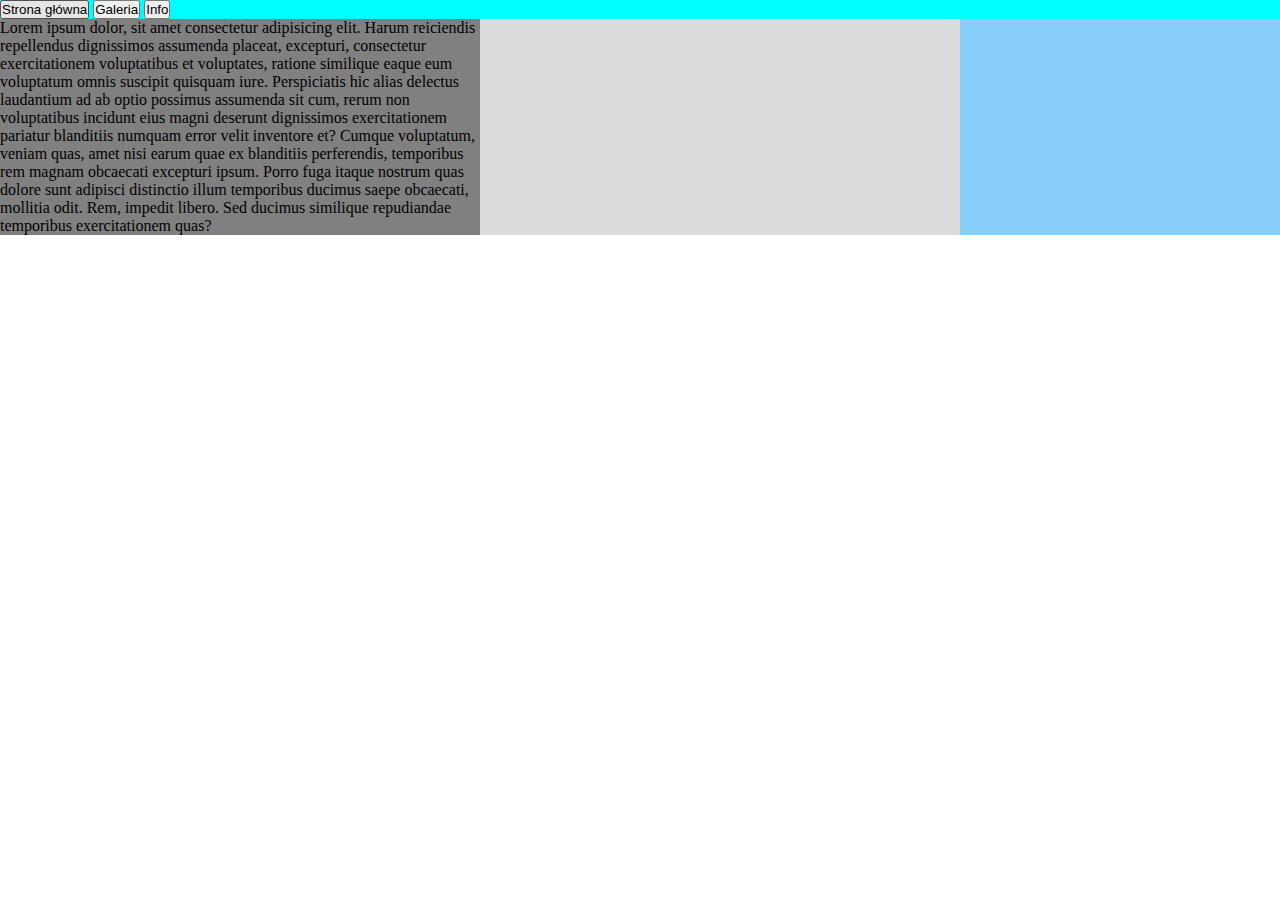
==== index.html @ bdead1b6 "Eksperymenty" ====
<!DOCTYPE html>
<html lang="en">
<head>
    <meta charset="UTF-8">
    <meta name="viewport" content="width=device-width, initial-scale=1.0">
    <title>Strona</title>
    <link rel="stylesheet" href="style.css">
</head>
<body>
    <div class="container">
    <header>
        <button>Strona główna</button>
        <button>Galeria</button>
        <button>Info</button>
    </header>
    <main>
        <article>Lorem ipsum dolor, sit amet consectetur adipisicing elit.
             Harum reiciendis repellendus dignissimos assumenda placeat, excepturi,
              consectetur exercitationem voluptatibus et voluptates,
               ratione similique eaque eum voluptatum omnis suscipit quisquam iure.
                Perspiciatis hic alias delectus laudantium ad ab optio possimus assumenda sit cum,
                 rerum non voluptatibus incidunt eius magni deserunt dignissimos exercitationem pariatur blanditiis numquam error velit inventore et?
                  Cumque voluptatum, veniam quas, amet nisi earum quae ex blanditiis perferendis, temporibus rem magnam obcaecati excepturi ipsum.
                   Porro fuga itaque nostrum quas dolore sunt adipisci distinctio illum temporibus ducimus saepe obcaecati, mollitia odit. Rem, impedit libero.
                    Sed ducimus similique repudiandae temporibus exercitationem quas?</article>
    </main>
    <aside></aside>
    <footer></footer>
    </div>
</body>
</html>
---- style.css ----
*{
    padding: 0;
    margin: 0;
    box-sizing: border-box;
}
.container{
    display: flex;
    flex-wrap: wrap;
}
header{
    background-color: aqua;
    width: 100%;
}
main{
    background-color: gainsboro;
    width:75%;
}
main>article{
    width: 50%;
    background-color: gray;
}
aside{
    background-color: lightskyblue;
    width:25%;
}
footer{
    background-color: mediumblue;
    width: 100%;
}
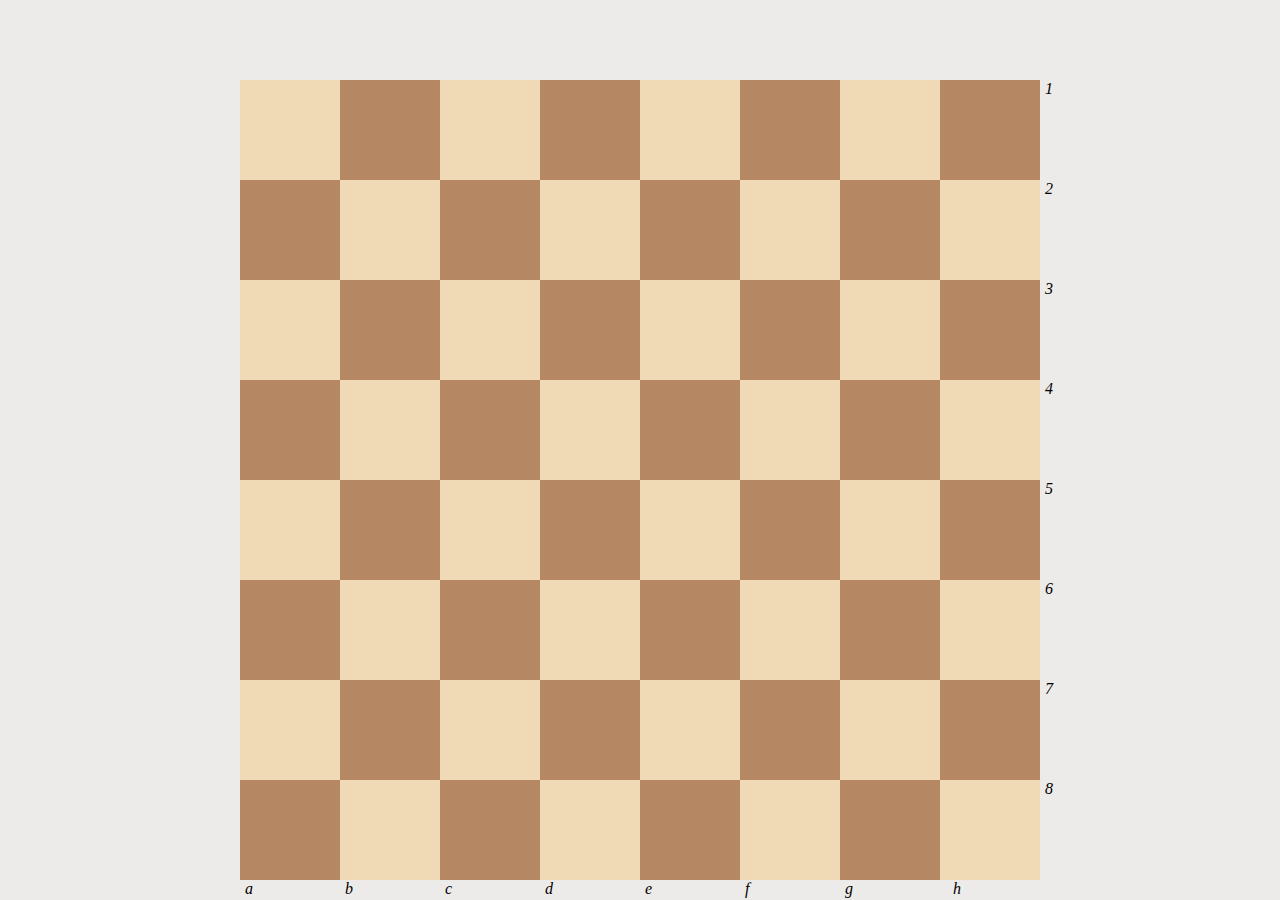
==== commit 24e38a68: "Dodano relatywność" ====
--- a/index.html
+++ b/index.html
@@ -2,30 +2,183 @@
 <html lang="en">
 <head>
     <meta charset="UTF-8">
-    <meta name="viewport" content="width=device-width, initial-scale=1.0">
-    <title>Strona</title>
-    <link rel="stylesheet" href="style.css">
+    <title>Strona główna</title>
+    <link rel="stylesheet" href="css/style.css">
 </head>
 <body>
-    <div class="container">
-    <header>
-        <button>Strona główna</button>
-        <button>Galeria</button>
-        <button>Info</button>
-    </header>
-    <main>
-        <article>Lorem ipsum dolor, sit amet consectetur adipisicing elit.
-             Harum reiciendis repellendus dignissimos assumenda placeat, excepturi,
-              consectetur exercitationem voluptatibus et voluptates,
-               ratione similique eaque eum voluptatum omnis suscipit quisquam iure.
-                Perspiciatis hic alias delectus laudantium ad ab optio possimus assumenda sit cum,
-                 rerum non voluptatibus incidunt eius magni deserunt dignissimos exercitationem pariatur blanditiis numquam error velit inventore et?
-                  Cumque voluptatum, veniam quas, amet nisi earum quae ex blanditiis perferendis, temporibus rem magnam obcaecati excepturi ipsum.
-                   Porro fuga itaque nostrum quas dolore sunt adipisci distinctio illum temporibus ducimus saepe obcaecati, mollitia odit. Rem, impedit libero.
-                    Sed ducimus similique repudiandae temporibus exercitationem quas?</article>
-    </main>
-    <aside></aside>
-    <footer></footer>
-    </div>
+    <div class="calosc">
+    <div class="szachownica">
+        <div id="1"></div>
+        <div id="2"></div>
+        <div id="3"></div>
+        <div id="4"></div>
+        <div id="5"></div>
+        <div id="6"></div>
+        <div id="7"></div>
+        <div id="8"><i class="numlic">1</i></div>
+        <div id="9"></div>
+        <div id="10"></div>
+        <div id="11"></div>
+        <div id="12"></div>
+        <div id="13"></div>
+        <div id="14"></div>
+        <div id="15"></div>
+        <div id="16"><i class="numlic">2</i></div>
+        <div id="17"></div>
+        <div id="18"></div>
+        <div id="19"></div>
+        <div id="20"></div>
+        <div id="21"></div>
+        <div id="22"></div>
+        <div id="23"></div>
+        <div id="24"><i class="numlic">3</i></div>
+        <div id="25"></div>
+        <div id="26"></div>
+        <div id="27"></div>
+        <div id="28"></div>
+        <div id="29"></div>
+        <div id="30"></div>
+        <div id="31"></div>
+        <div id="32"><i class="numlic">4</i></div>
+        <div id="33"></div>
+        <div id="34"></div>
+        <div id="35"></div>
+        <div id="36"></div>
+        <div id="37"></div>
+        <div id="38"></div>
+        <div id="39"></div>
+        <div id="40"><i class="numlic">5</i></div>
+        <div id="41"></div>
+        <div id="42"></div>
+        <div id="43"></div>
+        <div id="44"></div>
+        <div id="45"></div>
+        <div id="46"></div>
+        <div id="47"></div>
+        <div id="48"><i class="numlic">6</i></div>
+        <div id="49"></div>
+        <div id="50"></div>
+        <div id="51"></div>
+        <div id="52"></div>
+        <div id="53"></div>
+        <div id="54"></div>
+        <div id="55"></div>
+        <div id="56"><i class="numlic">7</i></div>
+        <div id="57"><i class="numalf">a</i></div>
+        <div id="58"><i class="numalf">b</i></div>
+        <div id="59"><i class="numalf">c</i></div>
+        <div id="60"><i class="numalf">d</i></div>
+        <div id="61"><i class="numalf">e</i></div>
+        <div id="62"><i class="numalf">f</i></div>
+        <div id="63"><i class="numalf">g</i><i></i></div>
+        <div id="64"> <i class="numlic">8</i><i class="numalf">h</i></div>
+ </div>
+</div>
+
+
+<script>
+    //wylaczanie wyswietlania bledu wyswietlania obrazu
+    document.addEventListener("DOMContentLoaded", function(event) {
+   document.querySelectorAll('img').forEach(function(img){
+  	img.onerror = function(){this.style.display='none';};
+   })
+});
+//kolorowanie
+for(i=1;i<=64;i++){
+    if(i%2==0&&i<9 || i%2==1&&i>=9&&i<=16 || i%2==0&&i>16&&i<=24 || i%2==1&&i>24&&i<=32 || i%2==0&&i>32&&i<=40 || i%2==1&&i>40&&i<=48 || i%2==0&&i>48&&i<=56 || i%2==1&&i>56&&i<=64){
+document.getElementById(i).style.backgroundColor="#b58863";
+    }else{
+        document.getElementById(i).style.backgroundColor="#f0d9b5";
+    }
+}
+//tworzenie tabeli z koordynatami
+koordynaty=new Array(8)
+for (i=0; i < 8; i++) {
+    koordynaty[i]= new Array(8)
+}
+//napelnianie tablicy koordynatami z id divow
+for (i=0; i < 8; i++) {
+    for(j=0;j<8;j++){
+        koordynaty[i][j]=(i)*8+j+1;
+    }
+}
+for (i=0; i < 8; i++) {
+    for(j=0;j<8;j++){
+        console.log(koordynaty[i][j]);
+    }
+    console.log(" ");
+}
+//[2][3] = 3*8+3
+//[0][6]=49 [7][6]=56
+//ułatwiony zapis ścieżki
+pawnw="/css/png/pawnw.png";
+bishopw="/css/png/bishopw.png";
+knightw="/css/png/knightw.png";
+queenw="/css/png/queenw.png"
+kingw="/css/png/kingw.png";
+rookw="/css/png/rookw.png";
+pawn="/css/png/pawn.png";
+bishop="/css/png/bishop.png";
+knight="/css/png/knight.png";
+queen="/css/png/queen.png"
+king="/css/png/king.png";
+rook="/css/png/rook.png";
+//rysowanie ustawienia domyslnego
+for (i=0; i < 8; i++) {
+    for(j=0;j<8;j++){
+        if(i==6){
+        document.getElementById(koordynaty[i][j]).style.backgroundImage="url("+pawnw+")";
+        document.getElementById(koordynaty[i][j]).style.backgroundSize="100% 100%";
+        }
+        if(i==7&&j==0||i==7&&j==7){
+        document.getElementById(koordynaty[i][j]).style.backgroundImage="url("+rookw+")";
+        document.getElementById(koordynaty[i][j]).style.backgroundSize="100% 100%";  
+        }
+        if(i==7&&j==1||i==7&&j==6){
+        document.getElementById(koordynaty[i][j]).style.backgroundImage="url("+knightw+")";
+        document.getElementById(koordynaty[i][j]).style.backgroundSize="100% 100%";  
+        }
+        if(i==7&&j==3){
+        document.getElementById(koordynaty[i][j]).style.backgroundImage="url("+queenw+")";
+        document.getElementById(koordynaty[i][j]).style.backgroundSize="100% 100%";  
+        }
+        if(i==7&&j==4){
+        document.getElementById(koordynaty[i][j]).style.backgroundImage="url("+kingw+")";
+        document.getElementById(koordynaty[i][j]).style.backgroundSize="100% 100%";  
+        }
+        if(i==7&&j==2||i==7&&j==5){
+        document.getElementById(koordynaty[i][j]).style.backgroundImage="url("+bishopw+")";
+        document.getElementById(koordynaty[i][j]).style.backgroundSize="100% 100%";  
+        }
+        if(i==1){
+        document.getElementById(koordynaty[i][j]).style.backgroundImage="url("+pawn+")";
+        document.getElementById(koordynaty[i][j]).style.backgroundSize="100% 100%";
+        }
+        if(i==0&&j==0||i==0&&j==7){
+        document.getElementById(koordynaty[i][j]).style.backgroundImage="url("+rook+")";
+        document.getElementById(koordynaty[i][j]).style.backgroundSize="100% 100%";  
+        }
+        if(i==0&&j==1||i==0&&j==6){
+        document.getElementById(koordynaty[i][j]).style.backgroundImage="url("+knight+")";
+        document.getElementById(koordynaty[i][j]).style.backgroundSize="100% 100%";  
+        }
+        if(i==0&&j==3){
+        document.getElementById(koordynaty[i][j]).style.backgroundImage="url("+queen+")";
+        document.getElementById(koordynaty[i][j]).style.backgroundSize="100% 100%";  
+        }
+        if(i==0&&j==4){
+        document.getElementById(koordynaty[i][j]).style.backgroundImage="url("+king+")";
+        document.getElementById(koordynaty[i][j]).style.backgroundSize="100% 100%";  
+        }
+        if(i==0&&j==2||i==0&&j==5){
+        document.getElementById(koordynaty[i][j]).style.backgroundImage="url("+bishop+")";
+        document.getElementById(koordynaty[i][j]).style.backgroundSize="100% 100%";  
+        }
+        
+    }
+}
+</script>
+
+
 </body>
 </html>--- a/css/style.css
+++ b/css/style.css
@@ -0,0 +1,57 @@
+* {
+  margin: 0;
+  padding: 0;
+  box-sizing: border-box;
+}
+body {
+  background-color: #edebe9;
+}
+.calosc {
+  display: flex;
+}
+.szachownica {
+  display: grid;
+  margin: 0 auto;
+  margin-top: 5em;
+  grid-template-columns: repeat(8, 100px);
+  grid-template-rows: repeat(8, 100px);
+}
+.numalf {
+  position: relative;
+  bottom: -100px;
+  left: 5px;
+}
+.numlic {
+  position: relative;
+  left: 105px;
+}
+@media (max-width: 640px) {
+  .szachownica {
+    grid-template-columns: repeat(8, 50px);
+    grid-template-rows: repeat(8, 50px);
+  }
+  .numalf {
+    bottom: -50px;
+  }
+  .numlic {
+    left: 52px;
+  }
+  i {
+    font-size: small;
+  }
+}
+@media (min-width: 640px) and (max-width: 1024px) {
+  .szachownica {
+    grid-template-columns: repeat(8, 75px);
+    grid-template-rows: repeat(8, 75px);
+  }
+  .numalf {
+    bottom: -75px;
+  }
+  .numlic {
+    left: 78px;
+  }
+  i {
+    font-size: medium;
+  }
+} /* <640px, <1024px, >=1024px */
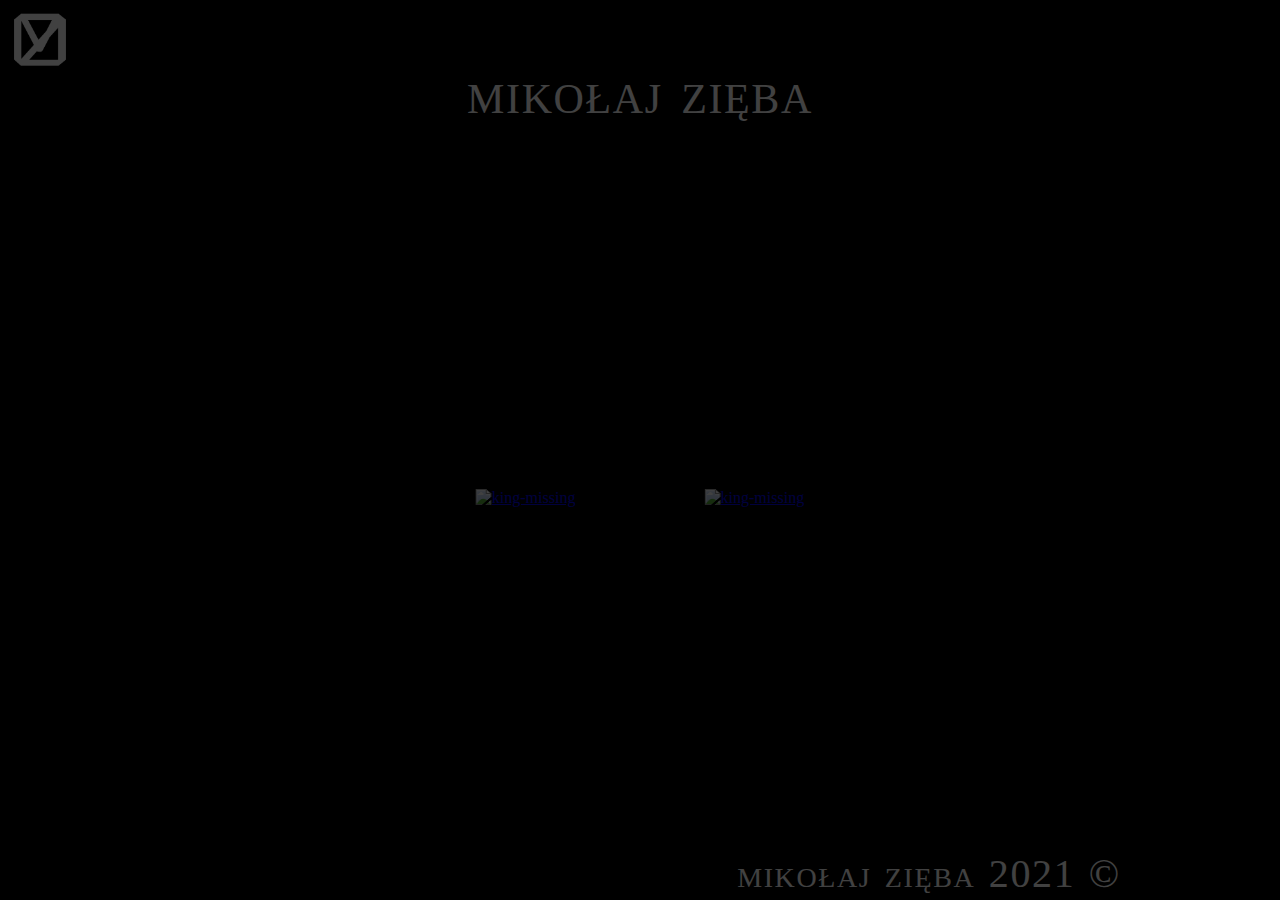
==== commit a3395226: "Made some animations and smooth transitions between sites" ====
--- a/index.html
+++ b/index.html
@@ -1,184 +1,72 @@
 <!DOCTYPE html>
 <html lang="en">
-<head>
-    <meta charset="UTF-8">
-    <title>Strona główna</title>
-    <link rel="stylesheet" href="css/style.css">
-</head>
-<body>
-    <div class="calosc">
-    <div class="szachownica">
-        <div id="1"></div>
-        <div id="2"></div>
-        <div id="3"></div>
-        <div id="4"></div>
-        <div id="5"></div>
-        <div id="6"></div>
-        <div id="7"></div>
-        <div id="8"><i class="numlic">1</i></div>
-        <div id="9"></div>
-        <div id="10"></div>
-        <div id="11"></div>
-        <div id="12"></div>
-        <div id="13"></div>
-        <div id="14"></div>
-        <div id="15"></div>
-        <div id="16"><i class="numlic">2</i></div>
-        <div id="17"></div>
-        <div id="18"></div>
-        <div id="19"></div>
-        <div id="20"></div>
-        <div id="21"></div>
-        <div id="22"></div>
-        <div id="23"></div>
-        <div id="24"><i class="numlic">3</i></div>
-        <div id="25"></div>
-        <div id="26"></div>
-        <div id="27"></div>
-        <div id="28"></div>
-        <div id="29"></div>
-        <div id="30"></div>
-        <div id="31"></div>
-        <div id="32"><i class="numlic">4</i></div>
-        <div id="33"></div>
-        <div id="34"></div>
-        <div id="35"></div>
-        <div id="36"></div>
-        <div id="37"></div>
-        <div id="38"></div>
-        <div id="39"></div>
-        <div id="40"><i class="numlic">5</i></div>
-        <div id="41"></div>
-        <div id="42"></div>
-        <div id="43"></div>
-        <div id="44"></div>
-        <div id="45"></div>
-        <div id="46"></div>
-        <div id="47"></div>
-        <div id="48"><i class="numlic">6</i></div>
-        <div id="49"></div>
-        <div id="50"></div>
-        <div id="51"></div>
-        <div id="52"></div>
-        <div id="53"></div>
-        <div id="54"></div>
-        <div id="55"></div>
-        <div id="56"><i class="numlic">7</i></div>
-        <div id="57"><i class="numalf">a</i></div>
-        <div id="58"><i class="numalf">b</i></div>
-        <div id="59"><i class="numalf">c</i></div>
-        <div id="60"><i class="numalf">d</i></div>
-        <div id="61"><i class="numalf">e</i></div>
-        <div id="62"><i class="numalf">f</i></div>
-        <div id="63"><i class="numalf">g</i><i></i></div>
-        <div id="64"> <i class="numlic">8</i><i class="numalf">h</i></div>
- </div>
-</div>
-
-
+  <head>
+    <meta charset="UTF-8" />
+    <meta http-equiv="X-UA-Compatible" content="IE=edge" />
+    <meta name="viewport" content="width=device-width, initial-scale=1.0" />
+    <meta name="author" content="Mikołaj Zięba" />
+    <link rel="stylesheet" href="sass/style.css" />
+    <link rel="stylesheet" href="sass/style.css.map" />
+    <script src="Animejs/lib/anime.min.js"></script>
+    <script src="subpages/chess/js/jquery-3.5.1.js"></script>
+    <script type="text/javascript" src="subpages/chess/js/custom.js"></script>
+    <title>Mikołaj Zięba</title>
+  </head>
+  <body>
+    <img
+      src="sass/imgs/logo-2.png"
+      alt="logo-missing"
+      class="logo"
+      onclick="refresh()"
+    />
+    <div class="container">
+      <header class="header">
+        <h1 class="header__h1">Mikołaj Zięba</h1>
+      </header>
+      <nav class="nav">
+        <a href="subpages/chess/index.html" class="nav__chess transition"
+          ><img
+            src="sass/imgs/king.png"
+            alt="king-missing"
+            class="nav__chess--image"
+        /></a>
+        <a href="subpages/sorting/index.html" class="nav__chart transition"
+          ><img
+            src="sass/imgs/chart.png"
+            alt="king-missing"
+            class="nav__chart--image"
+        /></a>
+      </nav>
+    </div>
+    <footer class="footer">Mikołaj Zięba 2021 &copy</footer>
+  </body>
+</html>
 <script>
-    //wylaczanie wyswietlania bledu wyswietlania obrazu
-    document.addEventListener("DOMContentLoaded", function(event) {
-   document.querySelectorAll('img').forEach(function(img){
-  	img.onerror = function(){this.style.display='none';};
-   })
-});
-//kolorowanie
-for(i=1;i<=64;i++){
-    if(i%2==0&&i<9 || i%2==1&&i>=9&&i<=16 || i%2==0&&i>16&&i<=24 || i%2==1&&i>24&&i<=32 || i%2==0&&i>32&&i<=40 || i%2==1&&i>40&&i<=48 || i%2==0&&i>48&&i<=56 || i%2==1&&i>56&&i<=64){
-document.getElementById(i).style.backgroundColor="#b58863";
-    }else{
-        document.getElementById(i).style.backgroundColor="#f0d9b5";
-    }
-}
-//tworzenie tabeli z koordynatami
-koordynaty=new Array(8)
-for (i=0; i < 8; i++) {
-    koordynaty[i]= new Array(8)
-}
-//napelnianie tablicy koordynatami z id divow
-for (i=0; i < 8; i++) {
-    for(j=0;j<8;j++){
-        koordynaty[i][j]=(i)*8+j+1;
-    }
-}
-for (i=0; i < 8; i++) {
-    for(j=0;j<8;j++){
-        console.log(koordynaty[i][j]);
-    }
-    console.log(" ");
-}
-//[2][3] = 3*8+3
-//[0][6]=49 [7][6]=56
-//ułatwiony zapis ścieżki
-pawnw="/css/png/pawnw.png";
-bishopw="/css/png/bishopw.png";
-knightw="/css/png/knightw.png";
-queenw="/css/png/queenw.png"
-kingw="/css/png/kingw.png";
-rookw="/css/png/rookw.png";
-pawn="/css/png/pawn.png";
-bishop="/css/png/bishop.png";
-knight="/css/png/knight.png";
-queen="/css/png/queen.png"
-king="/css/png/king.png";
-rook="/css/png/rook.png";
-//rysowanie ustawienia domyslnego
-for (i=0; i < 8; i++) {
-    for(j=0;j<8;j++){
-        if(i==6){
-        document.getElementById(koordynaty[i][j]).style.backgroundImage="url("+pawnw+")";
-        document.getElementById(koordynaty[i][j]).style.backgroundSize="100% 100%";
-        }
-        if(i==7&&j==0||i==7&&j==7){
-        document.getElementById(koordynaty[i][j]).style.backgroundImage="url("+rookw+")";
-        document.getElementById(koordynaty[i][j]).style.backgroundSize="100% 100%";  
-        }
-        if(i==7&&j==1||i==7&&j==6){
-        document.getElementById(koordynaty[i][j]).style.backgroundImage="url("+knightw+")";
-        document.getElementById(koordynaty[i][j]).style.backgroundSize="100% 100%";  
-        }
-        if(i==7&&j==3){
-        document.getElementById(koordynaty[i][j]).style.backgroundImage="url("+queenw+")";
-        document.getElementById(koordynaty[i][j]).style.backgroundSize="100% 100%";  
-        }
-        if(i==7&&j==4){
-        document.getElementById(koordynaty[i][j]).style.backgroundImage="url("+kingw+")";
-        document.getElementById(koordynaty[i][j]).style.backgroundSize="100% 100%";  
-        }
-        if(i==7&&j==2||i==7&&j==5){
-        document.getElementById(koordynaty[i][j]).style.backgroundImage="url("+bishopw+")";
-        document.getElementById(koordynaty[i][j]).style.backgroundSize="100% 100%";  
-        }
-        if(i==1){
-        document.getElementById(koordynaty[i][j]).style.backgroundImage="url("+pawn+")";
-        document.getElementById(koordynaty[i][j]).style.backgroundSize="100% 100%";
-        }
-        if(i==0&&j==0||i==0&&j==7){
-        document.getElementById(koordynaty[i][j]).style.backgroundImage="url("+rook+")";
-        document.getElementById(koordynaty[i][j]).style.backgroundSize="100% 100%";  
-        }
-        if(i==0&&j==1||i==0&&j==6){
-        document.getElementById(koordynaty[i][j]).style.backgroundImage="url("+knight+")";
-        document.getElementById(koordynaty[i][j]).style.backgroundSize="100% 100%";  
-        }
-        if(i==0&&j==3){
-        document.getElementById(koordynaty[i][j]).style.backgroundImage="url("+queen+")";
-        document.getElementById(koordynaty[i][j]).style.backgroundSize="100% 100%";  
-        }
-        if(i==0&&j==4){
-        document.getElementById(koordynaty[i][j]).style.backgroundImage="url("+king+")";
-        document.getElementById(koordynaty[i][j]).style.backgroundSize="100% 100%";  
-        }
-        if(i==0&&j==2||i==0&&j==5){
-        document.getElementById(koordynaty[i][j]).style.backgroundImage="url("+bishop+")";
-        document.getElementById(koordynaty[i][j]).style.backgroundSize="100% 100%";  
-        }
-        
-    }
-}
+  function refresh() {
+    window.location.href = "index.html";
+  }
+  anime({
+    targets: ".nav__chess",
+    keyframes: [{ translateX: 650 }],
+    duration: 2000,
+    easing: "easeOutElastic(1, .8)",
+  });
+  anime({
+    targets: ".nav__chart",
+    keyframes: [{ translateX: -650 }],
+    duration: 2000,
+    easing: "easeOutElastic(1, .8)",
+  });
+  anime({
+    targets: ".header__h1",
+    keyframes: [{ translateY: 160 }, { fontSize: 80 }],
+    duration: 2000,
+    easing: "easeOutElastic(1, .8)",
+  });
+  anime({
+    targets: ".footer",
+    keyframes: [{ translateX: -160 }, { translateX: -15 }],
+    duration: 2000,
+    easing: "easeOutElastic(1, .8)",
+  });
 </script>
-
-
-</body>
-</html>--- a/sass/style.css
+++ b/sass/style.css
@@ -0,0 +1,114 @@
+html,
+body {
+  height: 100%;
+  margin: 0;
+}
+
+body {
+  margin: 0;
+  padding: 0;
+  -webkit-box-sizing: border-box;
+          box-sizing: border-box;
+  background-color: #000000;
+  background-image: url("imgs/bg.png");
+  background-size: 100% 150%;
+}
+
+.logo {
+  width: 5em;
+  position: absolute;
+  cursor: pointer;
+}
+
+.container {
+  width: 100%;
+  min-height: 100%;
+  display: -webkit-box;
+  display: -ms-flexbox;
+  display: flex;
+  -webkit-box-orient: vertical;
+  -webkit-box-direction: normal;
+      -ms-flex-direction: column;
+          flex-direction: column;
+  -ms-flex-wrap: wrap;
+      flex-wrap: wrap;
+  color: #ffffff;
+}
+
+.container .header {
+  -webkit-box-pack: center;
+      -ms-flex-pack: center;
+          justify-content: center;
+  -ms-flex-preferred-size: 100%;
+      flex-basis: 100%;
+  height: 30%;
+}
+
+.container .header .header__h1 {
+  text-align: center;
+  font-size: 60px;
+  letter-spacing: 1.6px;
+  word-spacing: 2px;
+  color: #ffffff;
+  font-weight: normal;
+  text-decoration: none;
+  font-style: normal;
+  font-variant: small-caps;
+  text-transform: lowercase;
+  font-family: Georgia, serif;
+  margin-top: -100px;
+}
+
+.container .nav {
+  margin-top: 30em;
+  display: -webkit-box;
+  display: -ms-flexbox;
+  display: flex;
+  -webkit-box-align: center;
+      -ms-flex-align: center;
+          align-items: center;
+  -webkit-box-pack: justify;
+      -ms-flex-pack: justify;
+          justify-content: space-between;
+  width: 100%;
+}
+
+.container .nav__chess {
+  border: none;
+}
+
+.container .nav__chess--image {
+  width: 15em;
+  cursor: pointer;
+  margin-right: 2em;
+}
+
+.container .nav__chart {
+  border: none;
+}
+
+.container .nav__chart--image {
+  width: 15em;
+  cursor: pointer;
+  margin-left: 2em;
+}
+
+.footer {
+  -ms-flex-negative: 0;
+      flex-shrink: 0;
+  color: #ffffff;
+  height: 50px;
+  margin-top: -50px;
+  text-align: right;
+  font-size: 40px;
+  letter-spacing: 1.6px;
+  word-spacing: 2px;
+  color: #ffffff;
+  font-weight: normal;
+  text-decoration: none;
+  font-style: normal;
+  font-variant: small-caps;
+  text-transform: lowercase;
+  font-family: Georgia, serif;
+}
+/*# sourceMappingURL=style.css.map */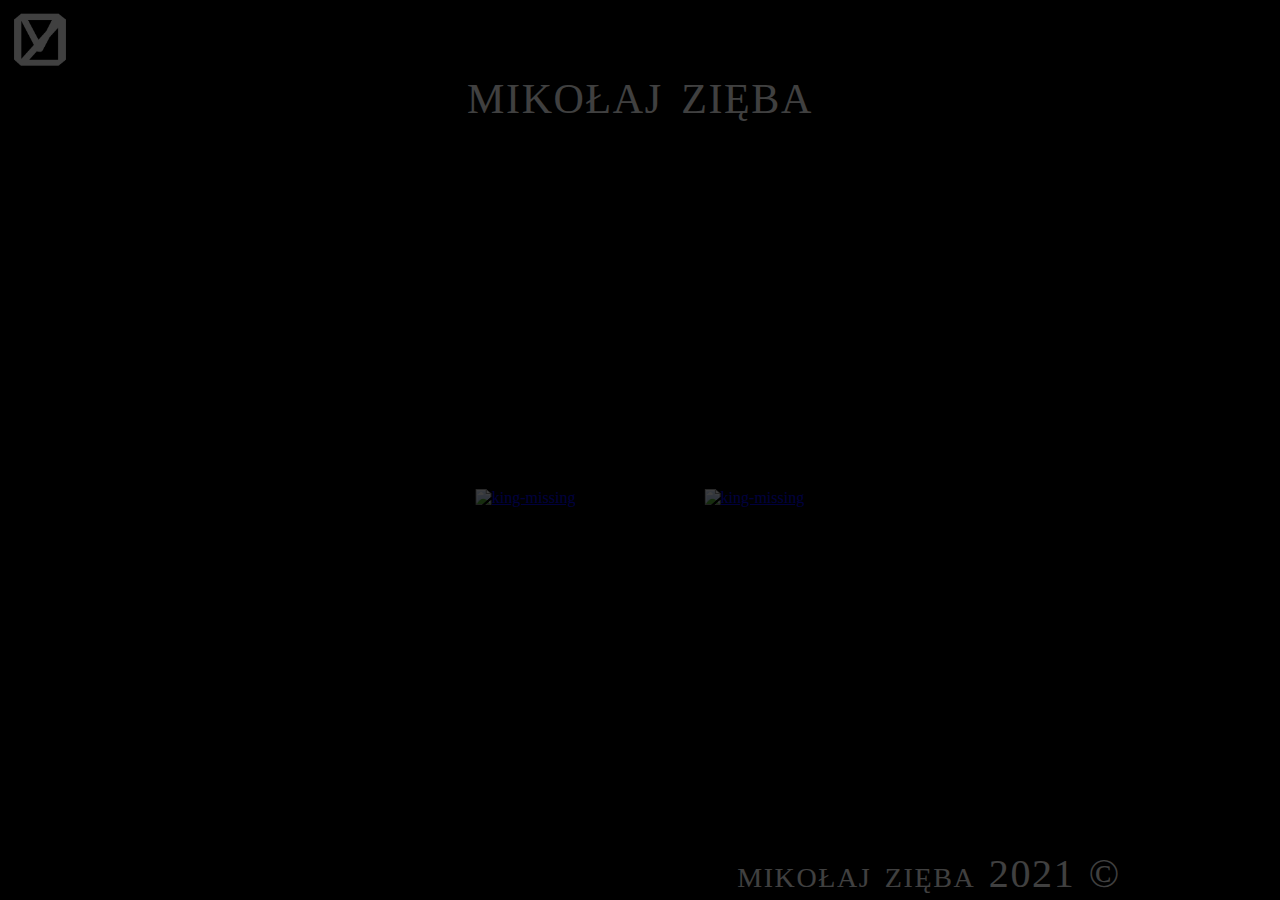
==== commit f3942377: "quick changes" ====
--- a/index.html
+++ b/index.html
@@ -13,38 +13,34 @@
     <title>Mikołaj Zięba</title>
   </head>
   <body>
-    <img
-      src="sass/imgs/logo-2.png"
-      alt="logo-missing"
-      class="logo"
-      onclick="refresh()"
-    />
+    <a href="index.html" class="transition">
+      <img src="sass/imgs/logo-2.png" alt="logo-missing" class="logo"
+    /></a>
     <div class="container">
       <header class="header">
         <h1 class="header__h1">Mikołaj Zięba</h1>
       </header>
       <nav class="nav">
-        <a href="subpages/chess/index.html" class="nav__chess transition"
-          ><img
+        <a href="subpages/chess/index.html" class="nav__chess transition">
+          <img
             src="sass/imgs/king.png"
             alt="king-missing"
             class="nav__chess--image"
-        /></a>
-        <a href="subpages/sorting/index.html" class="nav__chart transition"
-          ><img
+          />
+        </a>
+        <a href="subpages/sorting/index.html" class="nav__chart transition">
+          <img
             src="sass/imgs/chart.png"
             alt="king-missing"
             class="nav__chart--image"
-        /></a>
+          />
+        </a>
       </nav>
     </div>
     <footer class="footer">Mikołaj Zięba 2021 &copy</footer>
   </body>
 </html>
 <script>
-  function refresh() {
-    window.location.href = "index.html";
-  }
   anime({
     targets: ".nav__chess",
     keyframes: [{ translateX: 650 }],
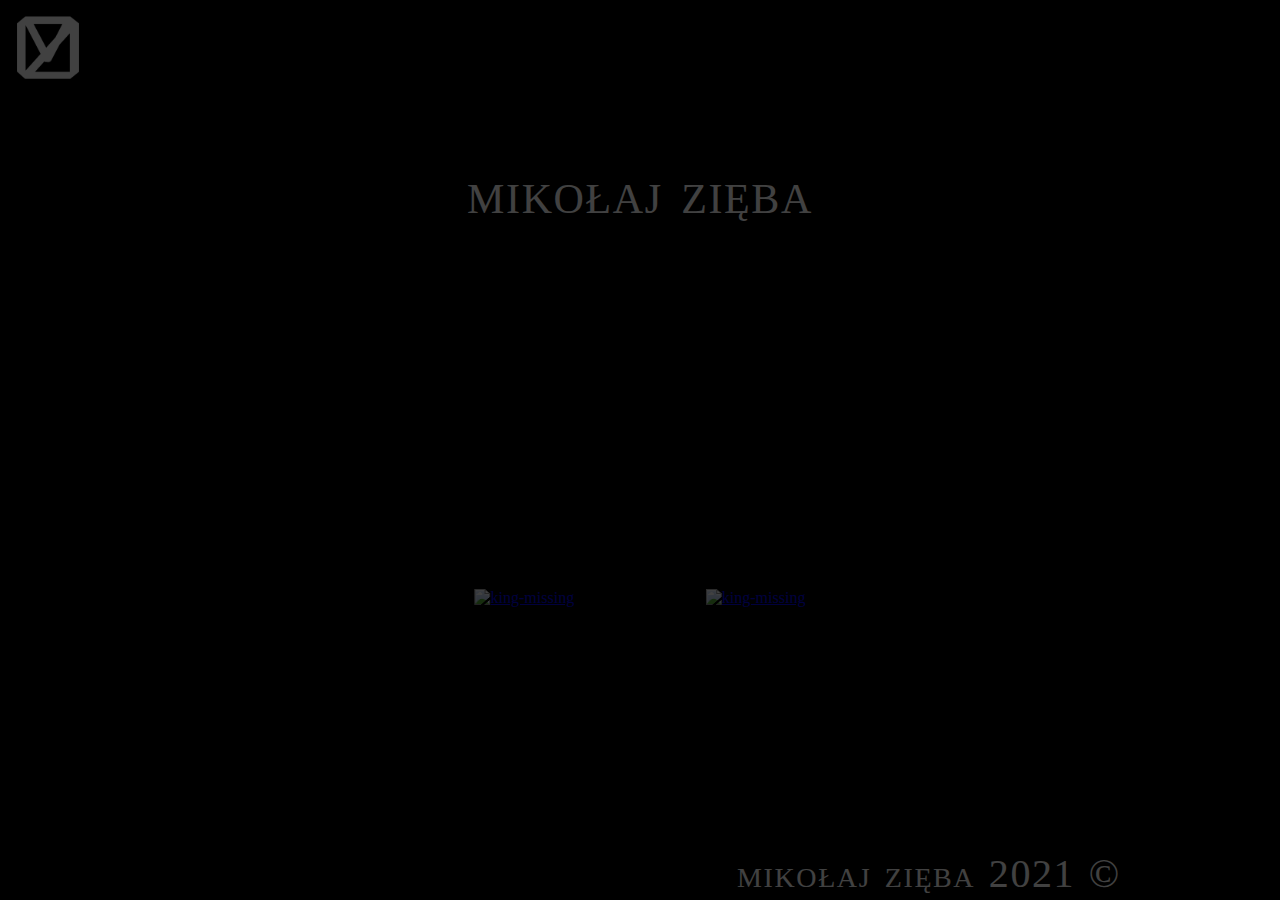
==== commit edb7660c: "finishing up" ====
--- a/index.html
+++ b/index.html
@@ -13,11 +13,14 @@
     <title>Mikołaj Zięba</title>
   </head>
   <body>
-    <a href="index.html" class="transition">
-      <img src="sass/imgs/logo-2.png" alt="logo-missing" class="logo"
-    /></a>
     <div class="container">
       <header class="header">
+        <a href="index.html" class="header__transition">
+          <img
+            src="sass/imgs/logo-2.png"
+            alt="logo-missing"
+            class="header__transition--logo"
+        /></a>
         <h1 class="header__h1">Mikołaj Zięba</h1>
       </header>
       <nav class="nav">
--- a/sass/style.css
+++ b/sass/style.css
@@ -14,15 +14,9 @@
   background-size: 100% 150%;
 }
 
-.logo {
-  width: 5em;
-  position: absolute;
-  cursor: pointer;
-}
-
 .container {
+  min-height: 100%;
   width: 100%;
-  min-height: 100%;
   display: -webkit-box;
   display: -ms-flexbox;
   display: flex;
@@ -73,24 +67,29 @@
   width: 100%;
 }
 
-.container .nav__chess {
-  border: none;
-}
-
 .container .nav__chess--image {
   width: 15em;
   cursor: pointer;
   margin-right: 2em;
 }
 
-.container .nav__chart {
-  border: none;
-}
-
 .container .nav__chart--image {
   width: 15em;
   cursor: pointer;
   margin-left: 2em;
+}
+
+.container .header__transition {
+  border: none;
+  -webkit-user-select: none;
+     -moz-user-select: none;
+      -ms-user-select: none;
+          user-select: none;
+}
+
+.header__transition--logo {
+  width: 6em;
+  cursor: pointer;
 }
 
 .footer {
